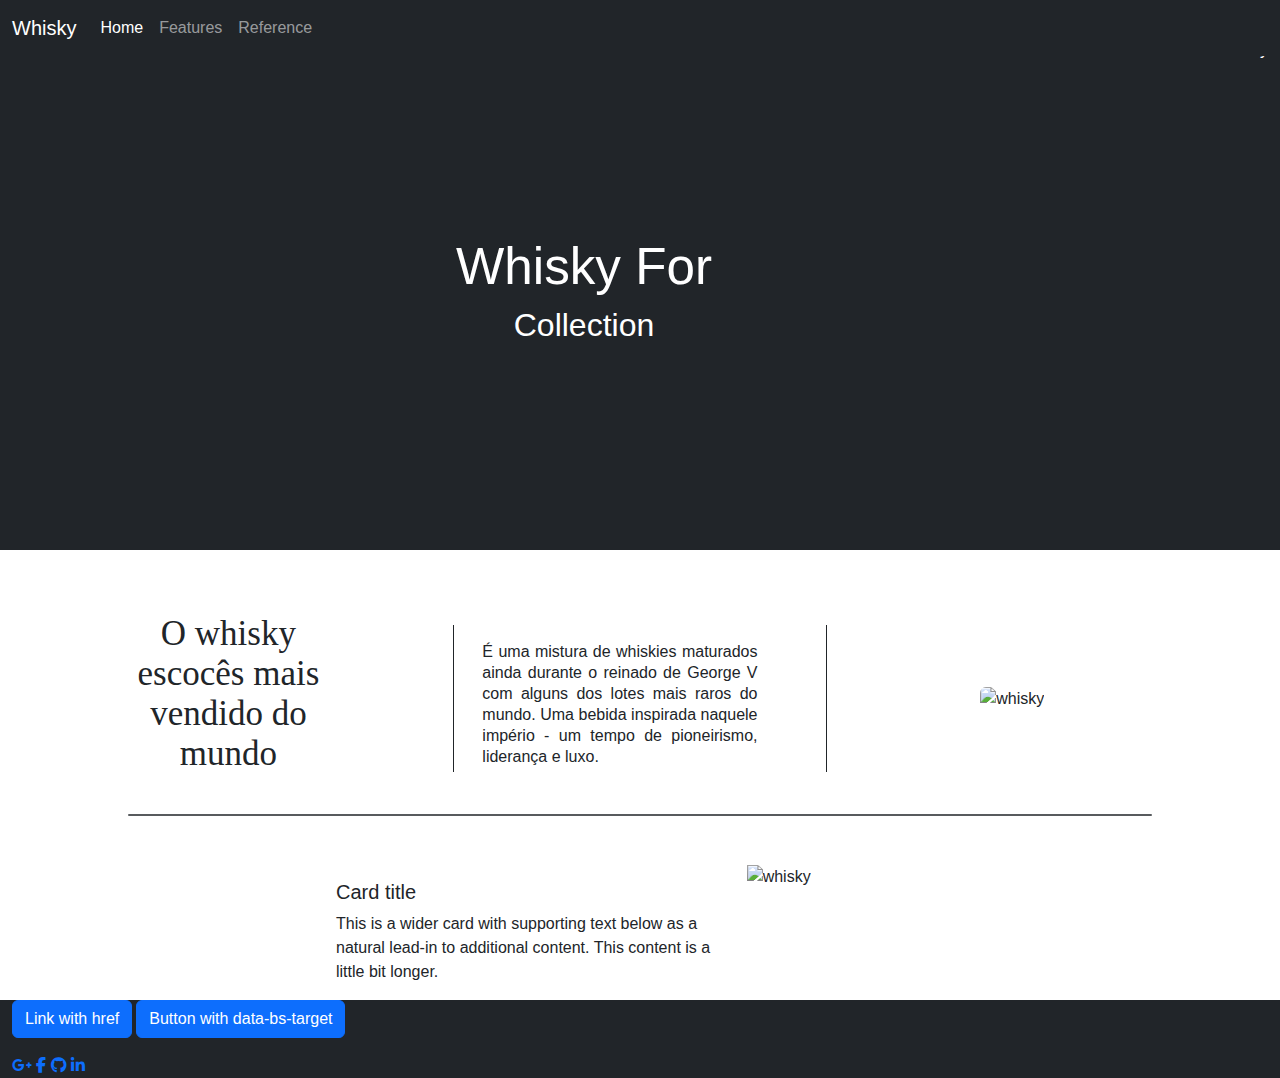
==== AP-1/index.html @ f64d8248 "V1-Whisky site" ====
<!doctype html>
<html lang="pt-br">

<head>
    <meta charset="utf-8">
    <meta name="viewport" content="width=device-width, initial-scale=1">
    <title>Bootstrap whisky</title>
    <link href="https://cdn.jsdelivr.net/npm/bootstrap@5.3.3/dist/css/bootstrap.min.css" rel="stylesheet"
        integrity="sha384-QWTKZyjpPEjISv5WaRU9OFeRpok6YctnYmDr5pNlyT2bRjXh0JMhjY6hW+ALEwIH" crossorigin="anonymous">
    <link rel="stylesheet" href="./css/style.css">
    <link rel="stylesheet" href="https://cdnjs.cloudflare.com/ajax/libs/font-awesome/6.4.2/css/all.min.css">
</head>

<body>
    <header>
        <nav class="navbar navbar-expand-lg navbar-dark bg-dark fixed-top">
            <div class="container-fluid" style="display: flex; justify-content: space-around;">
                <a class="navbar-brand txt-2" href="#">Whisky</a>
                <button class="navbar-toggler" type="button" data-bs-toggle="collapse" data-bs-target="#navbarNav"
                    aria-controls="navbarNav" aria-expanded="false" aria-label="Toggle navigation">
                    <span class="navbar-toggler-icon"></span>
                </button>
                <div class="collapse navbar-collapse" id="navbarNav">
                    <ul class="navbar-nav">
                        <li class="nav-item">
                            <a class="nav-link active" aria-current="page" href="#">Home</a>
                        </li>
                        <li class="nav-item">
                            <a class="nav-link" href="#">Features</a>
                        </li>
                        <li class="nav-item">
                            <a class="nav-link " href="https://br.thebar.com/john-walker---sons-king-george--750ml-gre30255/p">Reference</a>
                        </li>
                    </ul>
                </div>
            </div>
        </nav>
    </header>

    <main style="margin-top: 3dvw;">
        <section class="container-fluid overflow-hidden">
            <div class="row gx-5 text-bg-dark h-100" style="display: flex; justify-content: space-between;">
                <div class="mx-auto flex-center p-2" style="width: 50%; align-items: center;">
                    <div>
                        <h1 class="mx-auto txt-1" style="font-size: 4dvw;">
                            Whisky For
                        </h1>
                        <h2 class="flex-center txt-1">
                            Collection
                        </h2>
                    </div>
                </div>
                <img src="https://www.emporiofreicaneca.com.br/wp-content/uploads/2020/06/Whisky-JW-Blue-King-George-V-750ml-1.png"
                    class="card-img " alt="whisky" style="height: 40dvw; width: auto; float:right;">
            </div>
        </section>

        <section class="container mt-5 ">
            <div class="container text-center">
                <div class="row d-flex align-items-center">
                    <div class="col order-first">
                        <div class="card border-0" style="width: 21dvw;">
                            <div class="card-body">
                                <h3 class="card-title font-1">O whisky escocês mais vendido do mundo</h5>
                            </div>
                        </div>
                    </div>

                    <div class="col border-dark border-start border-end">
                        <div class="card border-0" style="height: 11.5dvw; width: 24dvw;">
                            <div class="card-body d-flex align-items-center">
                                <p class="card-text font-2">É uma mistura de whiskies maturados ainda durante o reinado
                                    de George V com alguns dos lotes mais raros do mundo. Uma bebida inspirada naquele
                                    império - um tempo de pioneirismo, liderança e luxo.</p>
                            </div>
                        </div>
                    </div>

                    <div class="col order-last">
                        <img src="https://diageo.vtexassets.com/assets/vtex.file-manager-graphql/images/ede52c6c-019a-44e1-aefa-5c69556b20a9___2b8313c93015d0068404b929c052fb3f.jpg"
                            alt="whisky" class="rounded" style="height: 15dvw;">
                    </div>
                </div>
            </div>
        </section>

        <hr class="border-dark mx-auto border-2 rounded opacity-75" style="width: 80dvw;">

        <section class="container">
            <div class="card border-0 mt-5 mx-auto" style="max-width: 50dvw;">
                <div class="row g-0">
                    <div class="col-md-8">
                        <div class="card-body">
                            <h5 class="card-title">Card title</h5>
                            <p class="card-text ">This is a wider card with supporting text below as a natural lead-in
                                to
                                additional content. This content is a little bit longer.</p>
                        </div>
                    </div>
                    <div class="col-md-4">
                        <img src="https://diageo.vtexassets.com/assets/vtex.file-manager-graphql/images/310a374e-2537-4a9f-8c23-08a6b36eef3d___92a3737594455a4b8246b44251b1f642.png"
                            class="img-fluid rounded-0" alt="whisky">
                    </div>


                </div>
            </div>
        </section>

        <footer class="container-fluid bg-dark">
            <p class="d-inline-flex gap-1">
                <a class="btn btn-primary" data-bs-toggle="collapse" href="#collapseExample" role="button"
                    aria-expanded="false" aria-controls="collapseExample">
                    Link with href
                </a>
                <button class="btn btn-primary" type="button" data-bs-toggle="collapse"
                    data-bs-target="#collapseExample" aria-expanded="false" aria-controls="collapseExample">
                    Button with data-bs-target
                </button>
            </p>
            <div class="collapse" id="collapseExample">
                <div class="card card-body">
                    Some placeholder content for the collapse component. This panel is hidden by default but revealed
                    when the user activates the relevant trigger.
                </div>
            </div>
            <div class="social-icons">
                <a href="#" class="icon"><i class="fa-brands fa-google-plus-g"></i></a>
                <a href="#" class="icon"><i class="fa-brands fa-facebook-f"></i></a>
                <a href="#" class="icon"><i class="fa-brands fa-github"></i></a>
                <a href="#" class="icon"><i class="fa-brands fa-linkedin-in"></i></a>
            </div>
            <!-- https://getbootstrap.com/docs/5.3/components/collapse/ -->
        </footer>













    </main>






























    <script src="https://cdn.jsdelivr.net/npm/bootstrap@5.3.3/dist/js/bootstrap.bundle.min.js"
        integrity="sha384-YvpcrYf0tY3lHB60NNkmXc5s9fDVZLESaAA55NDzOxhy9GkcIdslK1eN7N6jIeHz"
        crossorigin="anonymous"></script>
    <script src="https://cdn.jsdelivr.net/npm/@popperjs/core@2.11.8/dist/umd/popper.min.js"
        integrity="sha384-I7E8VVD/ismYTF4hNIPjVp/Zjvgyol6VFvRkX/vR+Vc4jQkC+hVqc2pM8ODewa9r"
        crossorigin="anonymous"></script>
    <script src="https://cdn.jsdelivr.net/npm/bootstrap@5.3.3/dist/js/bootstrap.min.js"
        integrity="sha384-0pUGZvbkm6XF6gxjEnlmuGrJXVbNuzT9qBBavbLwCsOGabYfZo0T0to5eqruptLy"
        crossorigin="anonymous"></script>
</body>

</html>
---- AP-1/css/style.css ----
@import url("https://use.typekit.net/jfa1qhg.css");

* {
    font-family: Arial, Helvetica, sans-serif;
    font-style: normal;
    font-weight: 400;
}
.flex-center {
    display: flex;
    justify-content: center;
}

.txt-1 {
    font-family: "aviano-flare", sans-serif;
    font-weight: 400;
    font-style: normal; 
}

.txt-2{
    font-family: "aviano-flare", sans-serif;
    font-weight: 500;
    font-style: normal;
}

.txt-3 {
    font-family: "aviano-flare", sans-serif;
    font-weight: 700;
    font-style: normal;
}

.font-1 {
    font-family: 'Times New Roman', Times, serif;
    font-weight: 100;
    font-style: normal;
    font-size: 35px;
    line-height: 40px;
    text-align: center;
}

.font-2 {
    font-family: Arial, Helvetica, sans-serif;
    font-style: normal;
    font-weight: 400;
    line-height: 21px;
    text-align: center;
    text-align: justify;
}
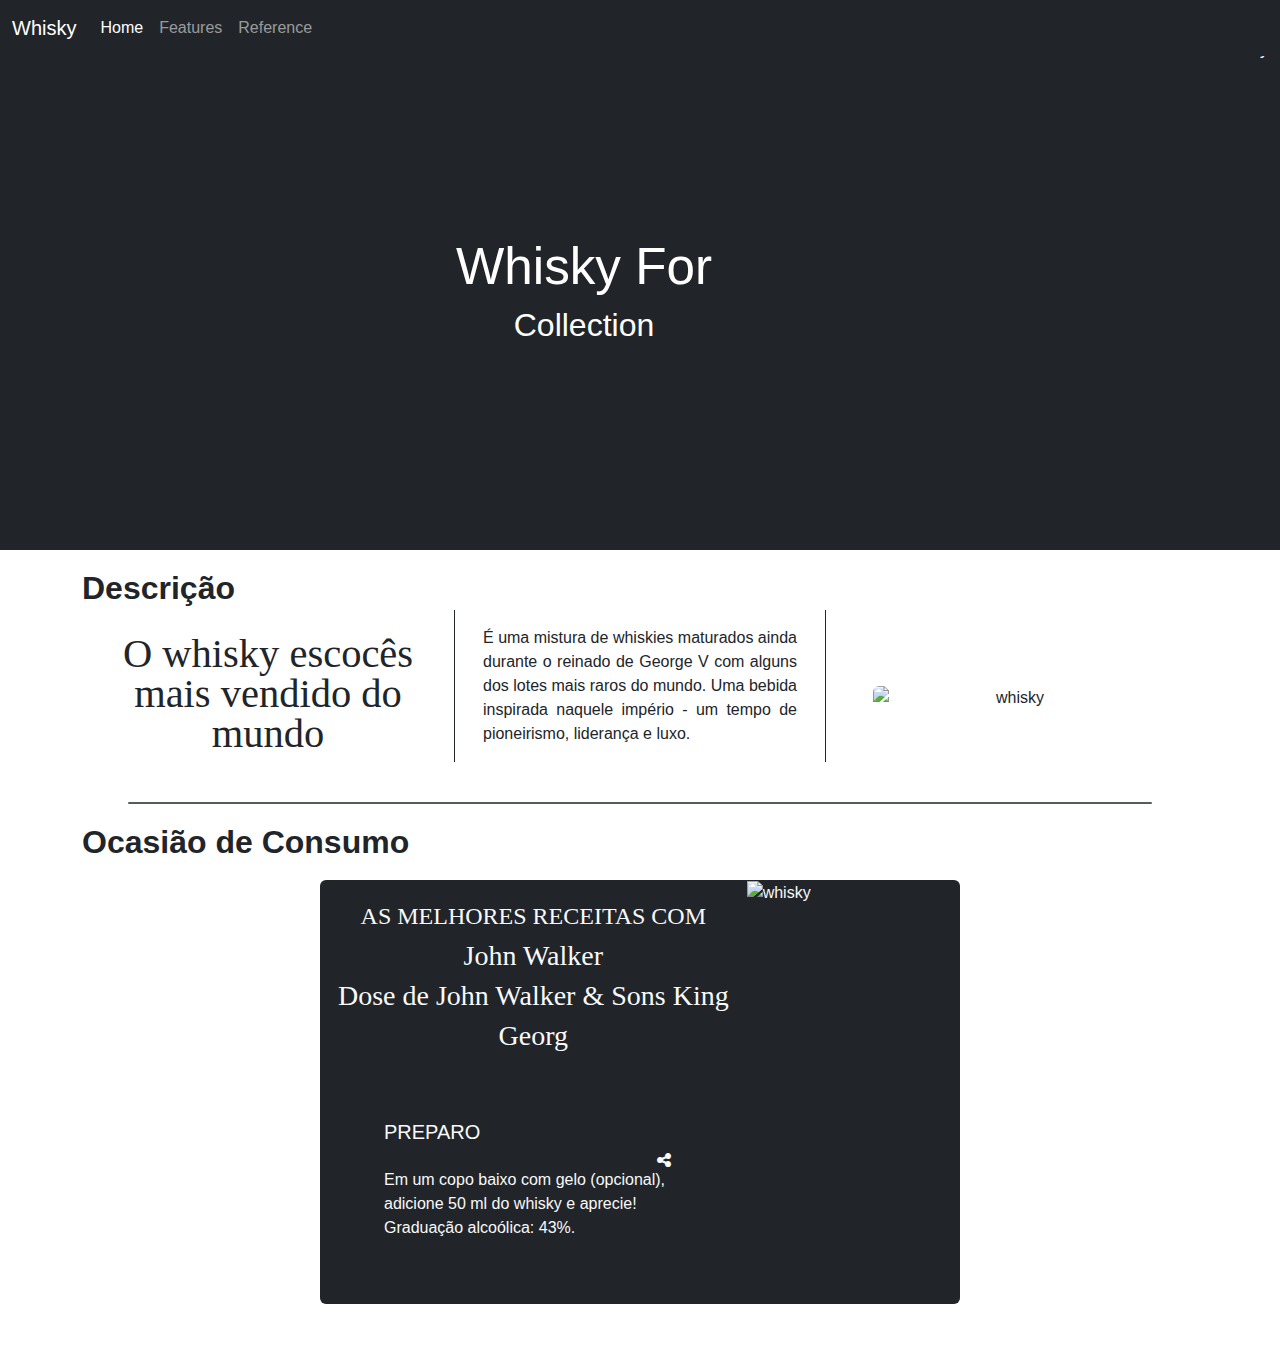
==== commit 61440e41: "Finalizando" ====
--- a/AP-1/index.html
+++ b/AP-1/index.html
@@ -8,7 +8,7 @@
     <link href="https://cdn.jsdelivr.net/npm/bootstrap@5.3.3/dist/css/bootstrap.min.css" rel="stylesheet"
         integrity="sha384-QWTKZyjpPEjISv5WaRU9OFeRpok6YctnYmDr5pNlyT2bRjXh0JMhjY6hW+ALEwIH" crossorigin="anonymous">
     <link rel="stylesheet" href="./css/style.css">
-    <link rel="stylesheet" href="https://cdnjs.cloudflare.com/ajax/libs/font-awesome/6.4.2/css/all.min.css">
+    <link rel="stylesheet" href="https://cdnjs.cloudflare.com/ajax/libs/font-awesome/6.6.0/css/all.min.css">
 </head>
 
 <body>
@@ -38,11 +38,11 @@
     </header>
 
     <main style="margin-top: 3dvw;">
-        <section class="container-fluid overflow-hidden">
-            <div class="row gx-5 text-bg-dark h-100" style="display: flex; justify-content: space-between;">
+        <section class="container-fluid overflow-hidden ">
+            <div class="row gx-5 collapse text-bg-dark h-100" style="display: flex; justify-content: space-between;">
                 <div class="mx-auto flex-center p-2" style="width: 50%; align-items: center;">
                     <div>
-                        <h1 class="mx-auto txt-1" style="font-size: 4dvw;">
+                        <h1 class="mx-auto flex-center txt-1" style="font-size: 4dvw;">
                             Whisky For
                         </h1>
                         <h2 class="flex-center txt-1">
@@ -55,46 +55,53 @@
             </div>
         </section>
 
-        <section class="container mt-5 ">
+        <section class="container mt-4 ">
+            <h2 class="title">Descrição</h2>
             <div class="container text-center">
                 <div class="row d-flex align-items-center">
-                    <div class="col order-first">
-                        <div class="card border-0" style="width: 21dvw;">
+                    <div class="col-12 col-md-4 order-md-1 order-1">
+                        <div class="card border-0 mx-auto" style="width: 100%;">
                             <div class="card-body">
-                                <h3 class="card-title font-1">O whisky escocês mais vendido do mundo</h5>
+                                <h3 class="card-title font-1" style="font-size: 4.5dvh;">
+                                    O whisky escocês mais vendido do mundo
+                                </h3>
                             </div>
                         </div>
                     </div>
-
-                    <div class="col border-dark border-start border-end">
-                        <div class="card border-0" style="height: 11.5dvw; width: 24dvw;">
+        
+                    <div class="col-12 col-md-4 border-dark border-start border-end order-md-2 order-2 mb-4">
+                        <div class="card border-0 mx-auto" style="width: 100%; height: 100%;">
                             <div class="card-body d-flex align-items-center">
-                                <p class="card-text font-2">É uma mistura de whiskies maturados ainda durante o reinado
-                                    de George V com alguns dos lotes mais raros do mundo. Uma bebida inspirada naquele
-                                    império - um tempo de pioneirismo, liderança e luxo.</p>
+                                <p class="card-text font-2" style="font-size: 1rem;">
+                                    É uma mistura de whiskies maturados ainda durante o reinado de George V com alguns dos lotes mais raros do mundo. Uma bebida inspirada naquele império - um tempo de pioneirismo, liderança e luxo.
+                                </p>
                             </div>
                         </div>
                     </div>
-
-                    <div class="col order-last">
+        
+                    <div class="col-12 col-md-4 order-md-3 order-3">
                         <img src="https://diageo.vtexassets.com/assets/vtex.file-manager-graphql/images/ede52c6c-019a-44e1-aefa-5c69556b20a9___2b8313c93015d0068404b929c052fb3f.jpg"
-                            alt="whisky" class="rounded" style="height: 15dvw;">
+                             alt="whisky" class="rounded mx-auto d-block" style="max-width: 80%; height: auto;">
                     </div>
                 </div>
-            </div>
-        </section>
+            </div>        </section>
 
         <hr class="border-dark mx-auto border-2 rounded opacity-75" style="width: 80dvw;">
 
-        <section class="container">
-            <div class="card border-0 mt-5 mx-auto" style="max-width: 50dvw;">
+        <section class="container mt-4">
+            <h2 class="title">Ocasião de Consumo</h2>
+            <div class="card border-0 bg-dark text-light mt-4 mx-auto" style="max-width: 50dvw;">
                 <div class="row g-0">
                     <div class="col-md-8">
                         <div class="card-body">
-                            <h5 class="card-title">Card title</h5>
-                            <p class="card-text ">This is a wider card with supporting text below as a natural lead-in
-                                to
-                                additional content. This content is a little bit longer.</p>
+                            <h4 class="card-title mb-0 text-center font-1">AS MELHORES RECEITAS COM</h4>
+                            <h3 class="card-title mb-0 text-center font-1">John Walker</h3>
+                            <h3 class="card-title text-center font-1">Dose de John Walker & Sons King Georg</h3>
+                            <div class="mt-3 p-5">
+                                <h5 class="font-2">PREPARO</h5>
+                                <i class="fa-solid fa-share-nodes container-fluid d-flex justify-content-end" style="float: left;"></i>
+                                <p class="card-text ">Em um copo baixo com  gelo (opcional), adicione 50 ml do whisky e aprecie! Graduação alcoólica: 43%.</p>
+                            </div>
                         </div>
                     </div>
                     <div class="col-md-4">
@@ -107,8 +114,8 @@
             </div>
         </section>
 
-        <footer class="container-fluid bg-dark">
-            <p class="d-inline-flex gap-1">
+        <footer class="container-fluid bg-dark mt-5">
+            <!-- <p class="d-inline-flex gap-1">
                 <a class="btn btn-primary" data-bs-toggle="collapse" href="#collapseExample" role="button"
                     aria-expanded="false" aria-controls="collapseExample">
                     Link with href
@@ -130,7 +137,7 @@
                 <a href="#" class="icon"><i class="fa-brands fa-github"></i></a>
                 <a href="#" class="icon"><i class="fa-brands fa-linkedin-in"></i></a>
             </div>
-            <!-- https://getbootstrap.com/docs/5.3/components/collapse/ -->
+            https://getbootstrap.com/docs/5.3/components/collapse/ -->
         </footer>
 
 
--- a/AP-1/css/style.css
+++ b/AP-1/css/style.css
@@ -8,6 +8,12 @@
 .flex-center {
     display: flex;
     justify-content: center;
+}
+
+.title {
+    font-family: Arial, Helvetica, sans-serif;
+    font-weight: 700;
+    line-height: 28px;
 }
 
 .txt-1 {
@@ -32,16 +38,13 @@
     font-family: 'Times New Roman', Times, serif;
     font-weight: 100;
     font-style: normal;
-    font-size: 35px;
     line-height: 40px;
-    text-align: center;
 }
 
 .font-2 {
     font-family: Arial, Helvetica, sans-serif;
     font-style: normal;
     font-weight: 400;
-    line-height: 21px;
     text-align: center;
     text-align: justify;
 }